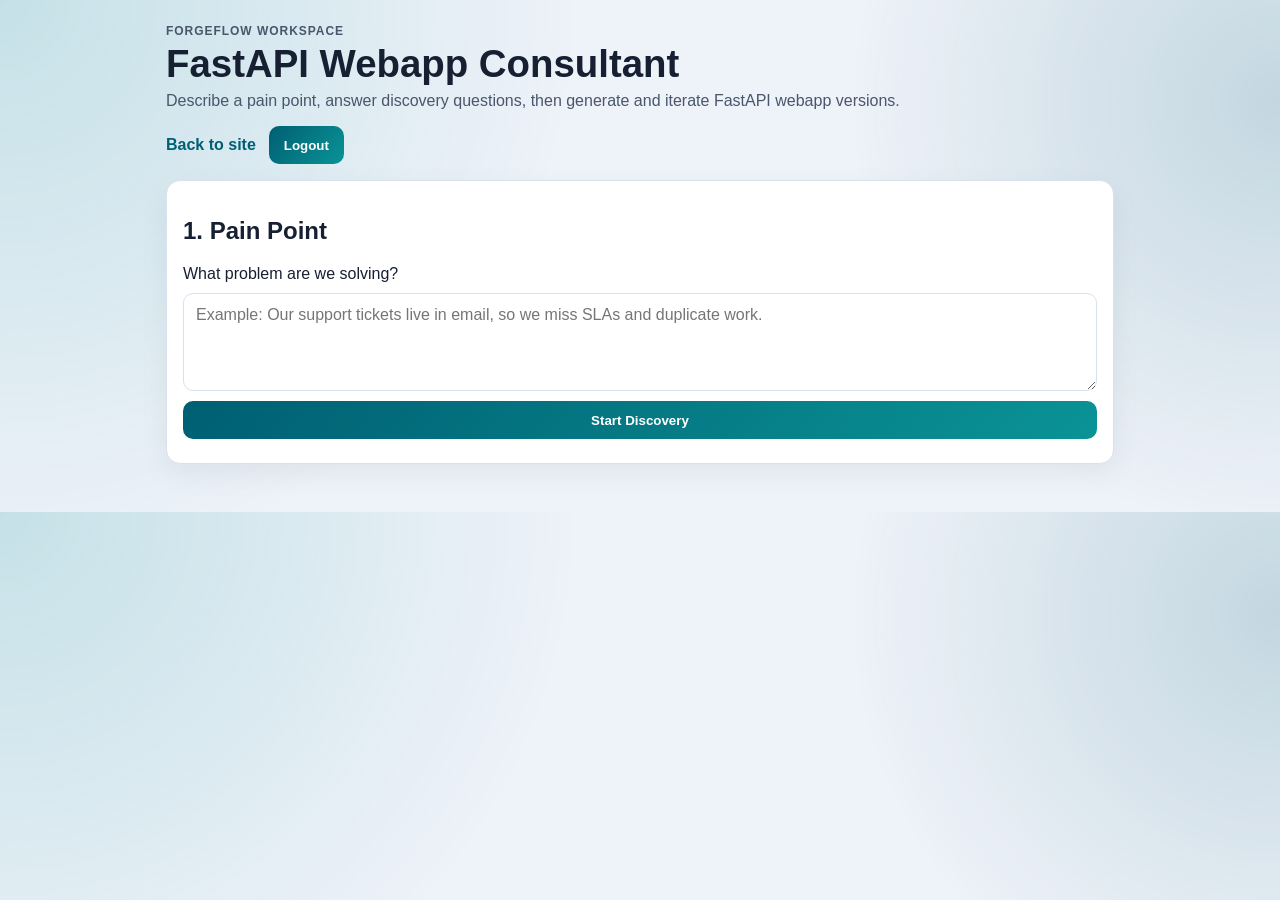
==== templates/consultant.html @ 6ac63518 "add website" ====
<!doctype html>
<html lang="en">
<head>
  <meta charset="utf-8" />
  <meta name="viewport" content="width=device-width, initial-scale=1" />
  <title>ForgeFlow Consultant</title>
  <link rel="stylesheet" href="/static/consultant.css" />
</head>
<body>
  <main class="page">
    <header class="hero">
      <p class="eyebrow">ForgeFlow Workspace</p>
      <h1>FastAPI Webapp Consultant</h1>
      <p>Describe a pain point, answer discovery questions, then generate and iterate FastAPI webapp versions.</p>
      <div class="hero-actions">
        <a class="text-link" href="/">Back to site</a>
        <button id="logout-btn" type="button">Logout</button>
      </div>
    </header>

    <section class="panel">
      <h2>1. Pain Point</h2>
      <form id="start-form" class="stack">
        <label for="pain-point">What problem are we solving?</label>
        <textarea id="pain-point" name="pain-point" rows="4" placeholder="Example: Our support tickets live in email, so we miss SLAs and duplicate work."></textarea>
        <button type="submit">Start Discovery</button>
      </form>
      <p id="session-note" class="muted"></p>
    </section>

    <section class="panel" id="discovery-panel" hidden>
      <h2>2. Follow-up Questions</h2>
      <p id="question"></p>
      <form id="answer-form" class="stack">
        <textarea id="answer" rows="4" placeholder="Your answer"></textarea>
        <button type="submit">Submit Answer</button>
      </form>
      <p id="remaining" class="muted"></p>
      <button id="generate-btn" type="button" hidden>Generate FastAPI App v1</button>
    </section>

    <section class="panel" id="output-panel" hidden>
      <h2>3. Generated Versions</h2>
      <div id="versions"></div>
      <form id="feedback-form" class="stack">
        <label for="feedback">Feedback for next version</label>
        <textarea id="feedback" rows="3" placeholder="Example: Add approvals, better mobile UX, and CSV exports."></textarea>
        <button type="submit">Generate Next Version</button>
      </form>
    </section>

    <p id="error" class="error" hidden></p>
  </main>

  <script src="/static/consultant.js"></script>
</body>
</html>
---- static/consultant.css ----
:root {
  --bg: #eef2f9;
  --panel: #ffffff;
  --line: #d8e1ef;
  --text: #172033;
  --muted: #49566b;
  --brand: #005f73;
  --brand-2: #0a9396;
  --danger: #b42318;
}

* {
  box-sizing: border-box;
}

body {
  margin: 0;
  background:
    radial-gradient(circle at 0% 0%, rgba(10, 147, 150, 0.18), transparent 42%),
    radial-gradient(circle at 100% 20%, rgba(0, 95, 115, 0.18), transparent 32%),
    var(--bg);
  color: var(--text);
  font-family: "Avenir Next", "Segoe UI", sans-serif;
}

.page {
  max-width: 980px;
  margin: 1.5rem auto 3rem;
  padding: 0 1rem;
}

.hero {
  margin-bottom: 1rem;
}

.eyebrow {
  margin: 0;
  color: var(--brand);
  text-transform: uppercase;
  letter-spacing: .08em;
  font-size: .75rem;
  font-weight: 700;
}

.hero h1 {
  margin: .25rem 0;
  font-size: clamp(1.7rem, 3vw, 2.4rem);
}

.hero p {
  margin-top: .4rem;
  color: var(--muted);
}

.hero-actions {
  display: flex;
  gap: .8rem;
  align-items: center;
}

.text-link {
  color: var(--brand);
  text-decoration: none;
  font-weight: 600;
}

.panel {
  background: var(--panel);
  border: 1px solid var(--line);
  border-radius: 14px;
  padding: 1rem;
  margin-bottom: 1rem;
  box-shadow: 0 10px 30px rgba(15, 23, 42, 0.06);
}

.stack {
  display: grid;
  gap: .65rem;
}

textarea {
  width: 100%;
  resize: vertical;
  border-radius: 10px;
  border: 1px solid var(--line);
  padding: .75rem;
  font: inherit;
  min-height: 96px;
}

button {
  border: 0;
  border-radius: 10px;
  padding: .7rem .95rem;
  background: linear-gradient(130deg, var(--brand), var(--brand-2));
  color: #fff;
  font-weight: 600;
  cursor: pointer;
}

button:hover {
  filter: brightness(1.02);
}

.muted {
  color: var(--muted);
  margin: .5rem 0 0;
}

.error {
  background: #fee4e2;
  border: 1px solid #fecdca;
  color: var(--danger);
  border-radius: 10px;
  padding: .75rem;
}

.version {
  border: 1px solid var(--line);
  border-radius: 10px;
  padding: .75rem;
  margin-bottom: .7rem;
}

.version h3 {
  margin: 0 0 .5rem;
}

.version ul {
  margin: .4rem 0 .65rem;
  padding-left: 1.1rem;
}

.version a {
  color: var(--brand);
  font-weight: 600;
}
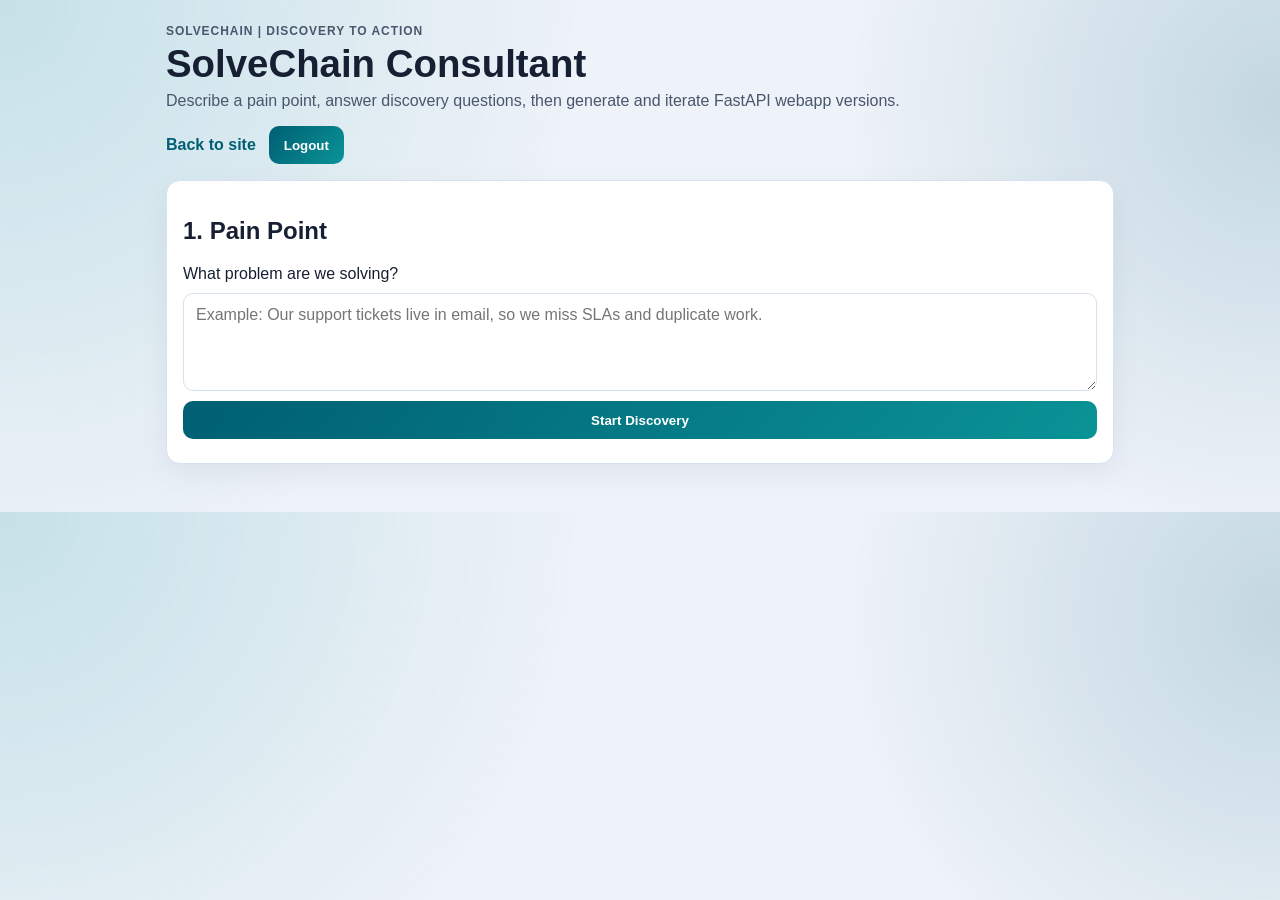
==== commit 904ffbc4: "update name" ====
--- a/templates/consultant.html
+++ b/templates/consultant.html
@@ -3,14 +3,14 @@
 <head>
   <meta charset="utf-8" />
   <meta name="viewport" content="width=device-width, initial-scale=1" />
-  <title>ForgeFlow Consultant</title>
+  <title>SolveChain Consultant</title>
   <link rel="stylesheet" href="/static/consultant.css" />
 </head>
 <body>
   <main class="page">
     <header class="hero">
-      <p class="eyebrow">ForgeFlow Workspace</p>
-      <h1>FastAPI Webapp Consultant</h1>
+      <p class="eyebrow">SolveChain | Discovery to Action</p>
+      <h1>SolveChain Consultant</h1>
       <p>Describe a pain point, answer discovery questions, then generate and iterate FastAPI webapp versions.</p>
       <div class="hero-actions">
         <a class="text-link" href="/">Back to site</a>
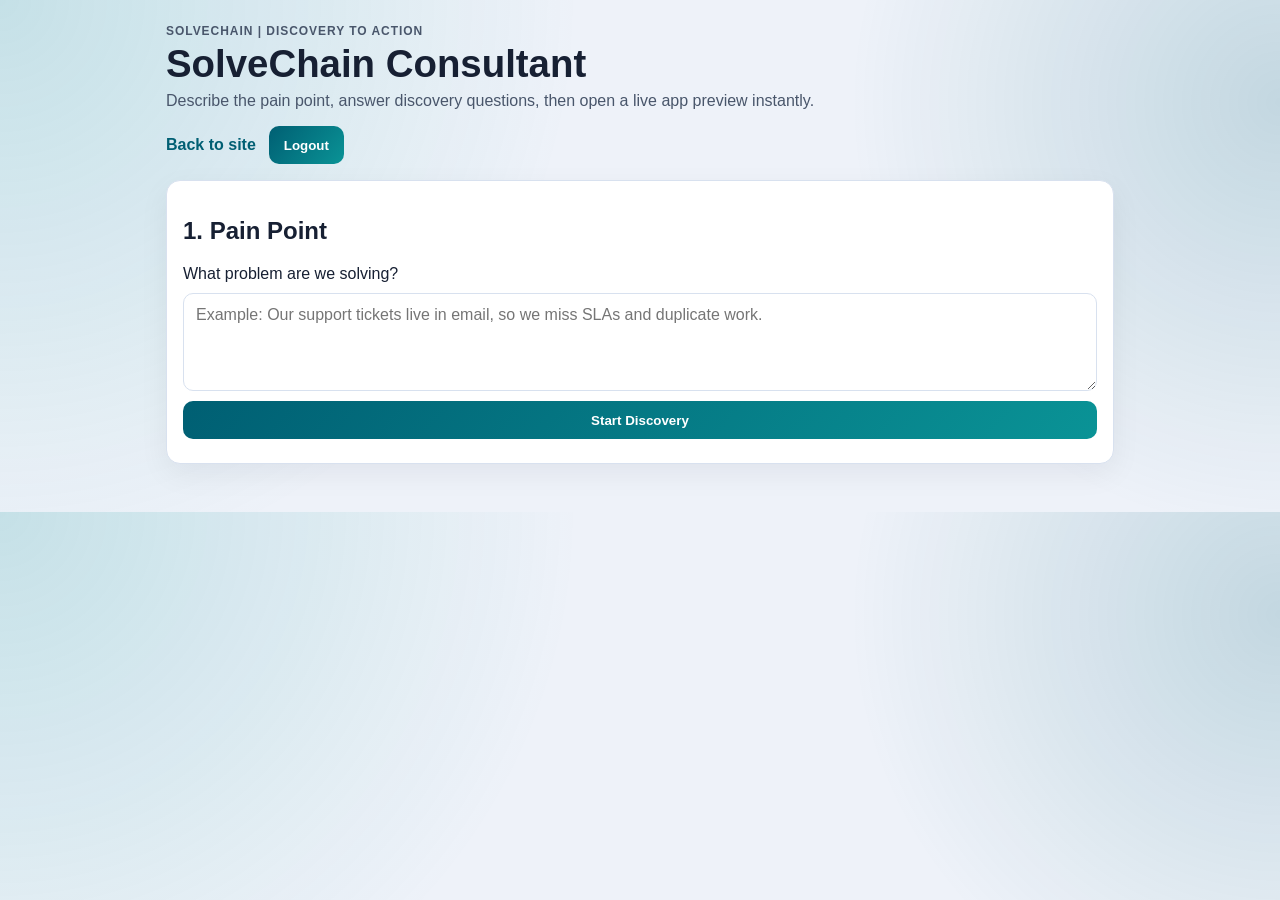
==== commit 5b8263b0: "deliver webapp directly" ====
--- a/templates/consultant.html
+++ b/templates/consultant.html
@@ -11,7 +11,7 @@
     <header class="hero">
       <p class="eyebrow">SolveChain | Discovery to Action</p>
       <h1>SolveChain Consultant</h1>
-      <p>Describe a pain point, answer discovery questions, then generate and iterate FastAPI webapp versions.</p>
+      <p>Describe the pain point, answer discovery questions, then open a live app preview instantly.</p>
       <div class="hero-actions">
         <a class="text-link" href="/">Back to site</a>
         <button id="logout-btn" type="button">Logout</button>
@@ -36,7 +36,7 @@
         <button type="submit">Submit Answer</button>
       </form>
       <p id="remaining" class="muted"></p>
-      <button id="generate-btn" type="button" hidden>Generate FastAPI App v1</button>
+      <button id="generate-btn" type="button" hidden>Generate v1 And Open Live Preview</button>
     </section>
 
     <section class="panel" id="output-panel" hidden>
@@ -45,7 +45,7 @@
       <form id="feedback-form" class="stack">
         <label for="feedback">Feedback for next version</label>
         <textarea id="feedback" rows="3" placeholder="Example: Add approvals, better mobile UX, and CSV exports."></textarea>
-        <button type="submit">Generate Next Version</button>
+        <button type="submit">Generate Next Version And Open Preview</button>
       </form>
     </section>
 
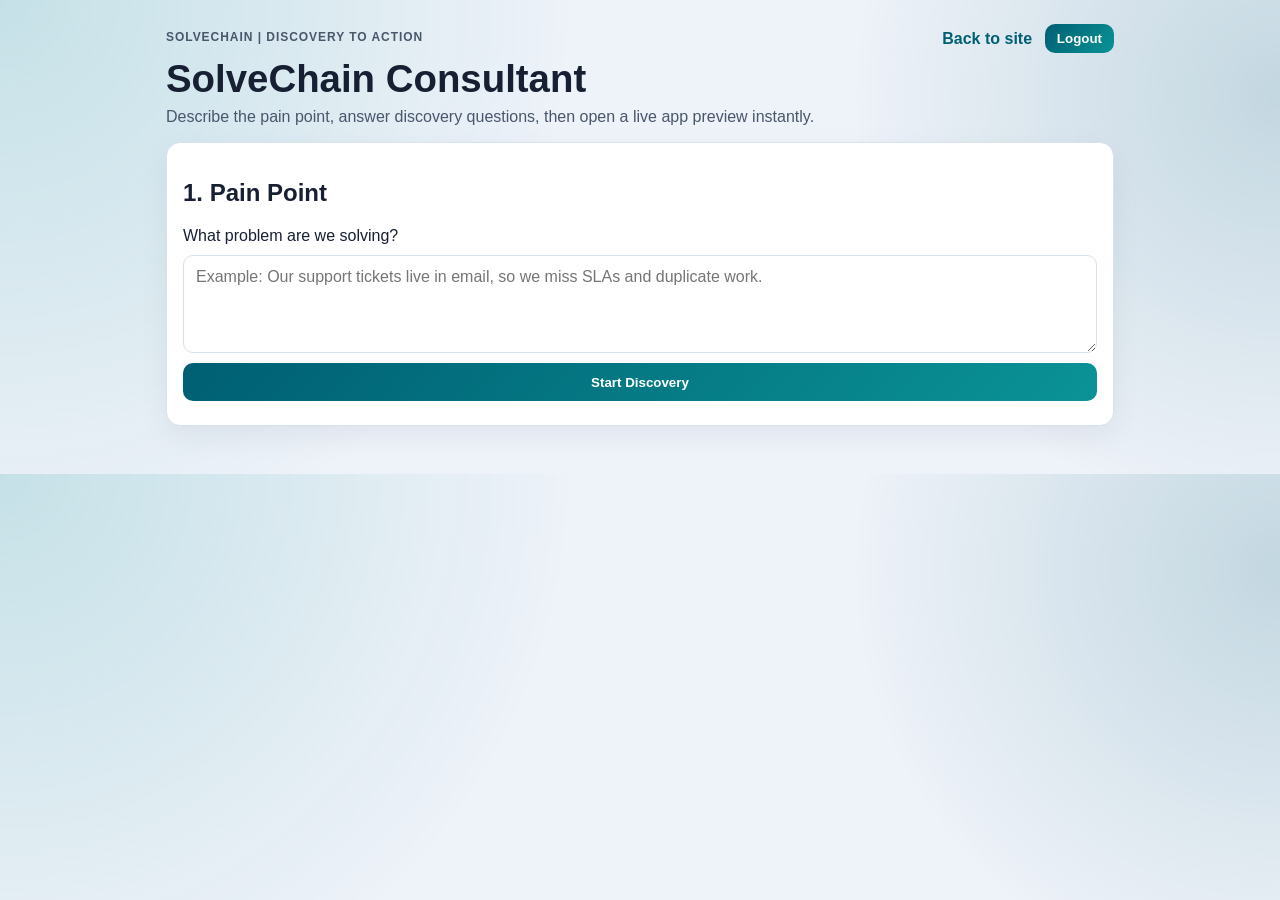
==== commit 87f6a2b6: "UI/UX: fewer buttons" ====
--- a/templates/consultant.html
+++ b/templates/consultant.html
@@ -9,13 +9,15 @@
 <body>
   <main class="page">
     <header class="hero">
-      <p class="eyebrow">SolveChain | Discovery to Action</p>
+      <div class="hero-top">
+        <p class="eyebrow">SolveChain | Discovery to Action</p>
+        <div class="hero-actions">
+          <a class="text-link" href="/">Back to site</a>
+          <button id="logout-btn" type="button">Logout</button>
+        </div>
+      </div>
       <h1>SolveChain Consultant</h1>
       <p>Describe the pain point, answer discovery questions, then open a live app preview instantly.</p>
-      <div class="hero-actions">
-        <a class="text-link" href="/">Back to site</a>
-        <button id="logout-btn" type="button">Logout</button>
-      </div>
     </header>
 
     <section class="panel">
--- a/static/consultant.css
+++ b/static/consultant.css
@@ -33,6 +33,13 @@
   margin-bottom: 1rem;
 }
 
+.hero-top {
+  display: flex;
+  justify-content: space-between;
+  align-items: flex-start;
+  gap: 1rem;
+}
+
 .eyebrow {
   margin: 0;
   color: var(--brand);
@@ -58,10 +65,21 @@
   align-items: center;
 }
 
+.hero-actions button {
+  padding: .45rem .75rem;
+}
+
 .text-link {
   color: var(--brand);
   text-decoration: none;
   font-weight: 600;
+}
+
+@media (max-width: 720px) {
+  .hero-top {
+    flex-direction: column;
+    align-items: flex-start;
+  }
 }
 
 .panel {
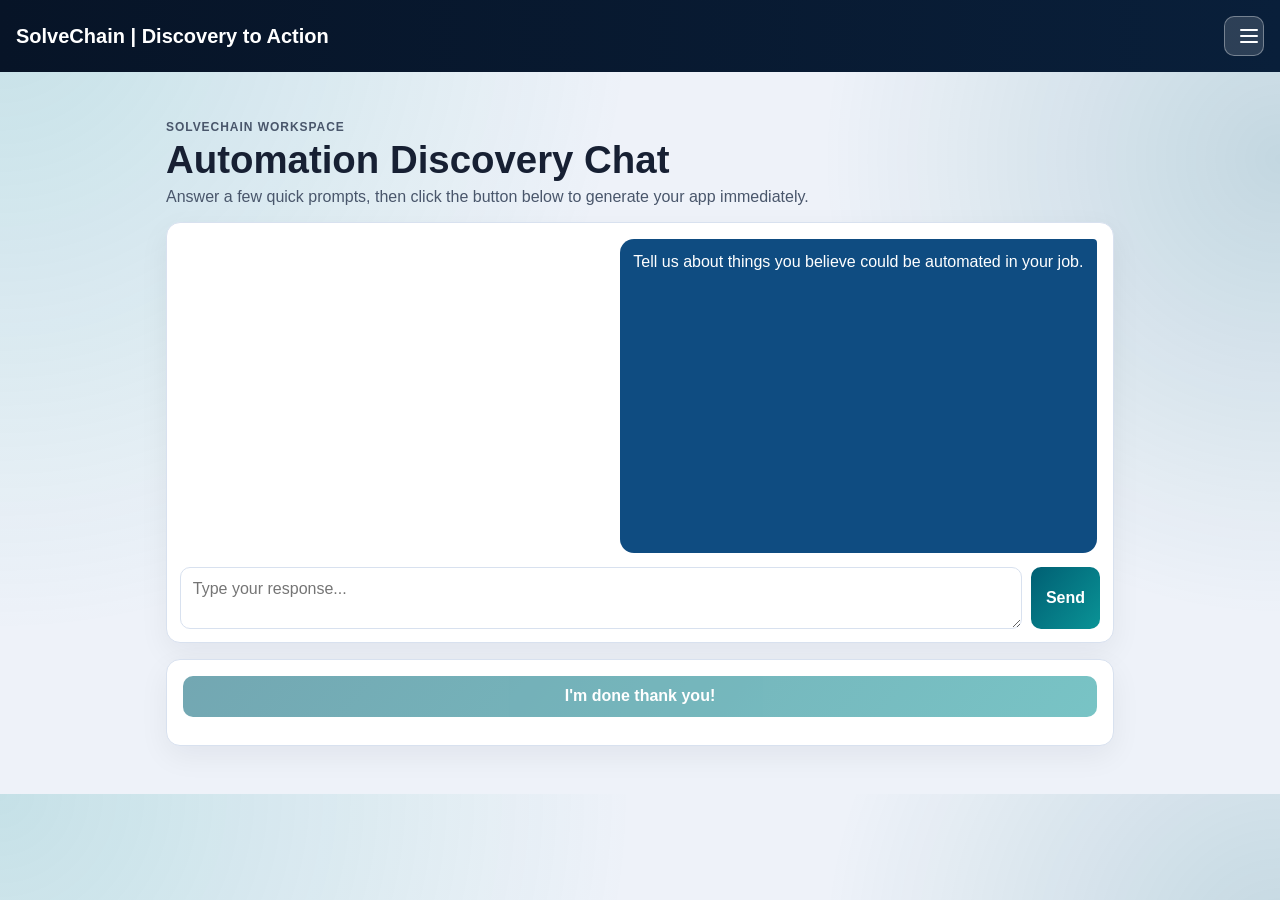
==== commit 6d8ea57a: "UI: top line everywhere" ====
--- a/templates/consultant.html
+++ b/templates/consultant.html
@@ -7,51 +7,44 @@
   <link rel="stylesheet" href="/static/consultant.css" />
 </head>
 <body>
+  <header class="banner">
+    <a class="banner-title" href="/">SolveChain | Discovery to Action</a>
+    <button
+      class="menu-toggle"
+      id="menu-toggle"
+      aria-expanded="false"
+      aria-controls="nav-menu"
+      aria-label="Toggle menu"
+    >
+      <span></span><span></span><span></span>
+    </button>
+    <nav class="nav-menu" id="nav-menu">
+      <a href="/">Home</a>
+      <a href="/consultant">Consultant</a>
+      <button id="logout-btn" type="button">Logout</button>
+    </nav>
+  </header>
+
   <main class="page">
     <header class="hero">
-      <div class="hero-top">
-        <p class="eyebrow">SolveChain | Discovery to Action</p>
-        <div class="hero-actions">
-          <a class="text-link" href="/">Back to site</a>
-          <button id="logout-btn" type="button">Logout</button>
-        </div>
-      </div>
-      <h1>SolveChain Consultant</h1>
-      <p>Describe the pain point, answer discovery questions, then open a live app preview instantly.</p>
+      <p class="eyebrow">SolveChain Workspace</p>
+      <h1>Automation Discovery Chat</h1>
+      <p>Answer a few quick prompts, then click the button below to generate your app immediately.</p>
     </header>
 
-    <section class="panel">
-      <h2>1. Pain Point</h2>
-      <form id="start-form" class="stack">
-        <label for="pain-point">What problem are we solving?</label>
-        <textarea id="pain-point" name="pain-point" rows="4" placeholder="Example: Our support tickets live in email, so we miss SLAs and duplicate work."></textarea>
-        <button type="submit">Start Discovery</button>
-      </form>
-      <p id="session-note" class="muted"></p>
-    </section>
-
-    <section class="panel" id="discovery-panel" hidden>
-      <h2>2. Follow-up Questions</h2>
-      <p id="question"></p>
-      <form id="answer-form" class="stack">
-        <textarea id="answer" rows="4" placeholder="Your answer"></textarea>
-        <button type="submit">Submit Answer</button>
-      </form>
-      <p id="remaining" class="muted"></p>
-      <button id="generate-btn" type="button" hidden>Generate v1 And Open Live Preview</button>
-    </section>
-
-    <section class="panel" id="output-panel" hidden>
-      <h2>3. Generated Versions</h2>
-      <div id="versions"></div>
-      <form id="feedback-form" class="stack">
-        <label for="feedback">Feedback for next version</label>
-        <textarea id="feedback" rows="3" placeholder="Example: Add approvals, better mobile UX, and CSV exports."></textarea>
-        <button type="submit">Generate Next Version And Open Preview</button>
+    <section class="panel chat-panel">
+      <div id="chat-thread" class="chat-thread" aria-live="polite"></div>
+      <form id="chat-form" class="chat-entry">
+        <textarea id="chat-input" rows="2" placeholder="Type your response..."></textarea>
+        <button type="submit">Send</button>
       </form>
     </section>
 
-    <p id="error" class="error" hidden></p>
+    <section class="panel action-panel">
+      <button id="done-btn" type="button" disabled>I'm done thank you!</button>
+      <p id="status" class="muted"></p>
+      <p id="error" class="error" hidden></p>
+    </section>
   </main>
 
   <script src="/static/consultant.js"></script>
--- a/static/consultant.css
+++ b/static/consultant.css
@@ -7,11 +7,11 @@
   --brand: #005f73;
   --brand-2: #0a9396;
   --danger: #b42318;
-}
-
-* {
-  box-sizing: border-box;
-}
+  --agent: #0f4c81;
+  --user: #e8f4ff;
+}
+
+* { box-sizing: border-box; }
 
 body {
   margin: 0;
@@ -23,21 +23,96 @@
   font-family: "Avenir Next", "Segoe UI", sans-serif;
 }
 
+.banner {
+  position: fixed;
+  top: 0;
+  left: 0;
+  right: 0;
+  z-index: 50;
+  display: flex;
+  align-items: center;
+  justify-content: space-between;
+  gap: .8rem;
+  min-height: 72px;
+  padding: .85rem 1rem;
+  color: #fff;
+  background: linear-gradient(90deg, #071427, #091f3a);
+}
+
+.banner-title {
+  color: #fff;
+  text-decoration: none;
+  font-weight: 900;
+  font-size: 1.25rem;
+  line-height: 1.2;
+}
+
+.menu-toggle {
+  display: inline-flex;
+  flex-direction: column;
+  justify-content: center;
+  gap: 4px;
+  width: 40px;
+  height: 40px;
+  border: 1px solid rgba(255, 255, 255, 0.35);
+  border-radius: 10px;
+  background: rgba(255, 255, 255, 0.15);
+  cursor: pointer;
+}
+
+.menu-toggle span {
+  display: block;
+  width: 18px;
+  height: 2px;
+  margin: 0 auto;
+  background: #fff;
+  border-radius: 99px;
+}
+
+.nav-menu {
+  position: absolute;
+  top: calc(100% + 8px);
+  right: 1rem;
+  min-width: 220px;
+  display: none;
+  flex-direction: column;
+  gap: .25rem;
+  padding: .45rem;
+  border: 1px solid var(--line);
+  background: #fff;
+  border-radius: 12px;
+  box-shadow: 0 16px 32px rgba(17, 25, 39, 0.15);
+}
+
+.nav-menu.open { display: flex; }
+
+.nav-menu a,
+.nav-menu button {
+  color: var(--muted);
+  text-decoration: none;
+  font-weight: 700;
+  font-size: 1rem;
+  padding: .5rem .55rem;
+  border-radius: 8px;
+  border: 0;
+  background: transparent;
+  text-align: left;
+  cursor: pointer;
+}
+
+.nav-menu a:hover,
+.nav-menu button:hover {
+  background: #f1f5fb;
+}
+
 .page {
   max-width: 980px;
-  margin: 1.5rem auto 3rem;
-  padding: 0 1rem;
+  margin: 0 auto 3rem;
+  padding: 96px 1rem 0;
 }
 
 .hero {
-  margin-bottom: 1rem;
-}
-
-.hero-top {
-  display: flex;
-  justify-content: space-between;
-  align-items: flex-start;
-  gap: 1rem;
+  margin: 1.5rem 0 1rem;
 }
 
 .eyebrow {
@@ -59,29 +134,6 @@
   color: var(--muted);
 }
 
-.hero-actions {
-  display: flex;
-  gap: .8rem;
-  align-items: center;
-}
-
-.hero-actions button {
-  padding: .45rem .75rem;
-}
-
-.text-link {
-  color: var(--brand);
-  text-decoration: none;
-  font-weight: 600;
-}
-
-@media (max-width: 720px) {
-  .hero-top {
-    flex-direction: column;
-    align-items: flex-start;
-  }
-}
-
 .panel {
   background: var(--panel);
   border: 1px solid var(--line);
@@ -91,9 +143,61 @@
   box-shadow: 0 10px 30px rgba(15, 23, 42, 0.06);
 }
 
-.stack {
+.chat-panel {
+  padding: .8rem;
+}
+
+.chat-thread {
+  min-height: 320px;
+  max-height: 52vh;
+  overflow: auto;
   display: grid;
-  gap: .65rem;
+  gap: .6rem;
+  padding: .2rem;
+}
+
+.msg {
+  display: flex;
+}
+
+.msg.agent {
+  justify-content: flex-end;
+}
+
+.msg.user {
+  justify-content: flex-start;
+}
+
+.bubble {
+  max-width: min(78%, 580px);
+  border-radius: 14px;
+  padding: .7rem .85rem;
+  line-height: 1.4;
+}
+
+.msg.agent .bubble {
+  background: var(--agent);
+  color: #fff;
+  border-top-right-radius: 4px;
+}
+
+.msg.user .bubble {
+  background: var(--user);
+  color: #13253a;
+  border: 1px solid #cfe4fb;
+  border-top-left-radius: 4px;
+}
+
+.chat-entry {
+  margin-top: .7rem;
+  display: grid;
+  grid-template-columns: 1fr auto;
+  gap: .55rem;
+}
+
+textarea,
+button {
+  font: inherit;
 }
 
 textarea {
@@ -102,8 +206,7 @@
   border-radius: 10px;
   border: 1px solid var(--line);
   padding: .75rem;
-  font: inherit;
-  min-height: 96px;
+  min-height: 56px;
 }
 
 button {
@@ -116,13 +219,19 @@
   cursor: pointer;
 }
 
-button:hover {
-  filter: brightness(1.02);
+button:disabled {
+  opacity: .55;
+  cursor: not-allowed;
+}
+
+.action-panel {
+  display: grid;
+  gap: .45rem;
 }
 
 .muted {
   color: var(--muted);
-  margin: .5rem 0 0;
+  margin: .3rem 0 0;
 }
 
 .error {
@@ -133,23 +242,12 @@
   padding: .75rem;
 }
 
-.version {
-  border: 1px solid var(--line);
-  border-radius: 10px;
-  padding: .75rem;
-  margin-bottom: .7rem;
-}
-
-.version h3 {
-  margin: 0 0 .5rem;
-}
-
-.version ul {
-  margin: .4rem 0 .65rem;
-  padding-left: 1.1rem;
-}
-
-.version a {
-  color: var(--brand);
-  font-weight: 600;
-}
+@media (max-width: 720px) {
+  .chat-entry {
+    grid-template-columns: 1fr;
+  }
+
+  .bubble {
+    max-width: 92%;
+  }
+}
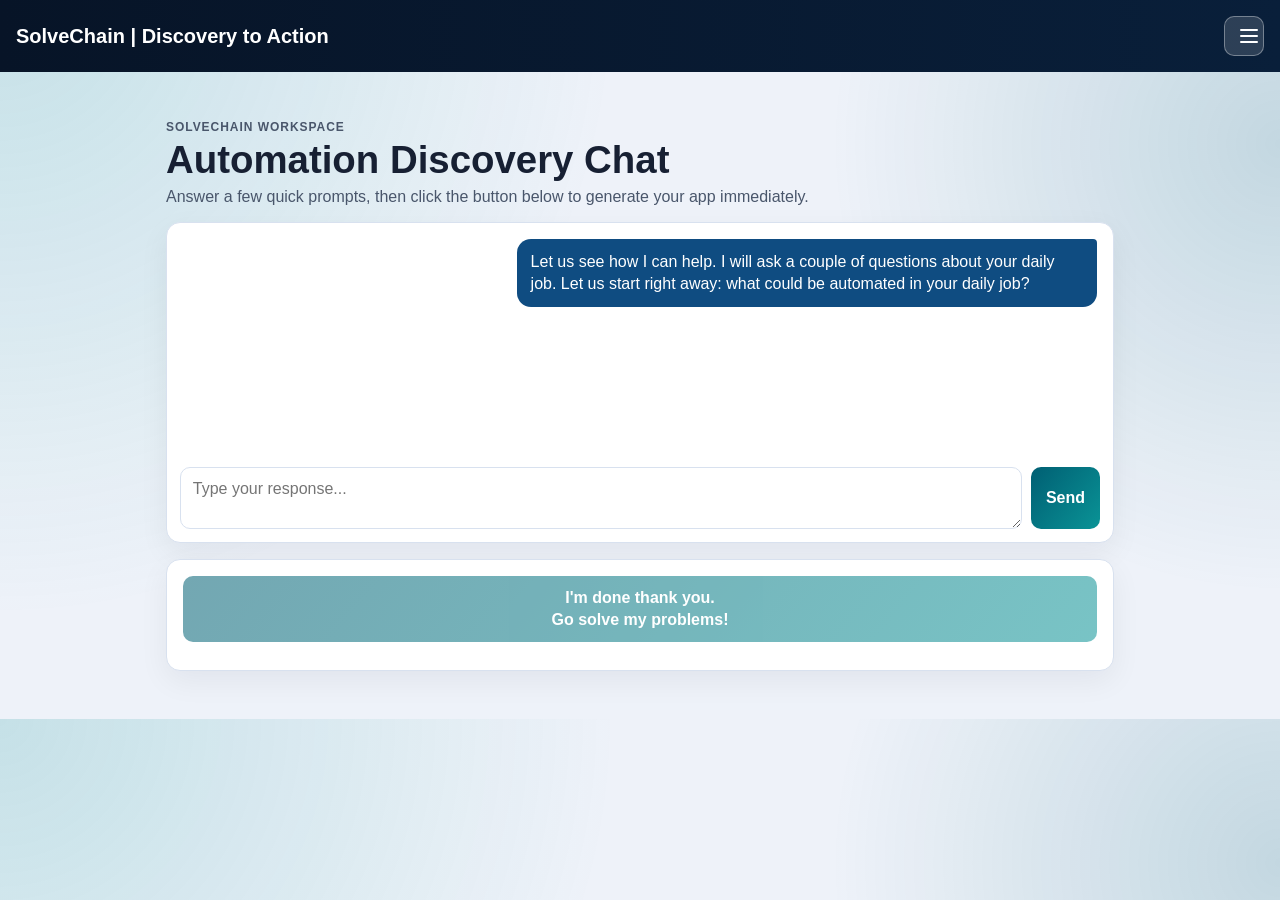
==== commit da5e716a: "update consultant" ====
--- a/templates/consultant.html
+++ b/templates/consultant.html
@@ -41,7 +41,10 @@
     </section>
 
     <section class="panel action-panel">
-      <button id="done-btn" type="button" disabled>I'm done thank you!</button>
+      <button id="done-btn" type="button" disabled>
+        I'm done thank you.<br />
+        Go solve my problems!
+      </button>
       <p id="status" class="muted"></p>
       <p id="error" class="error" hidden></p>
     </section>
--- a/static/consultant.css
+++ b/static/consultant.css
@@ -148,7 +148,7 @@
 }
 
 .chat-thread {
-  min-height: 320px;
+  min-height: 220px;
   max-height: 52vh;
   overflow: auto;
   display: grid;
@@ -158,6 +158,7 @@
 
 .msg {
   display: flex;
+  align-items: flex-start;
 }
 
 .msg.agent {
@@ -229,6 +230,10 @@
   gap: .45rem;
 }
 
+#done-btn {
+  line-height: 1.35;
+}
+
 .muted {
   color: var(--muted);
   margin: .3rem 0 0;
